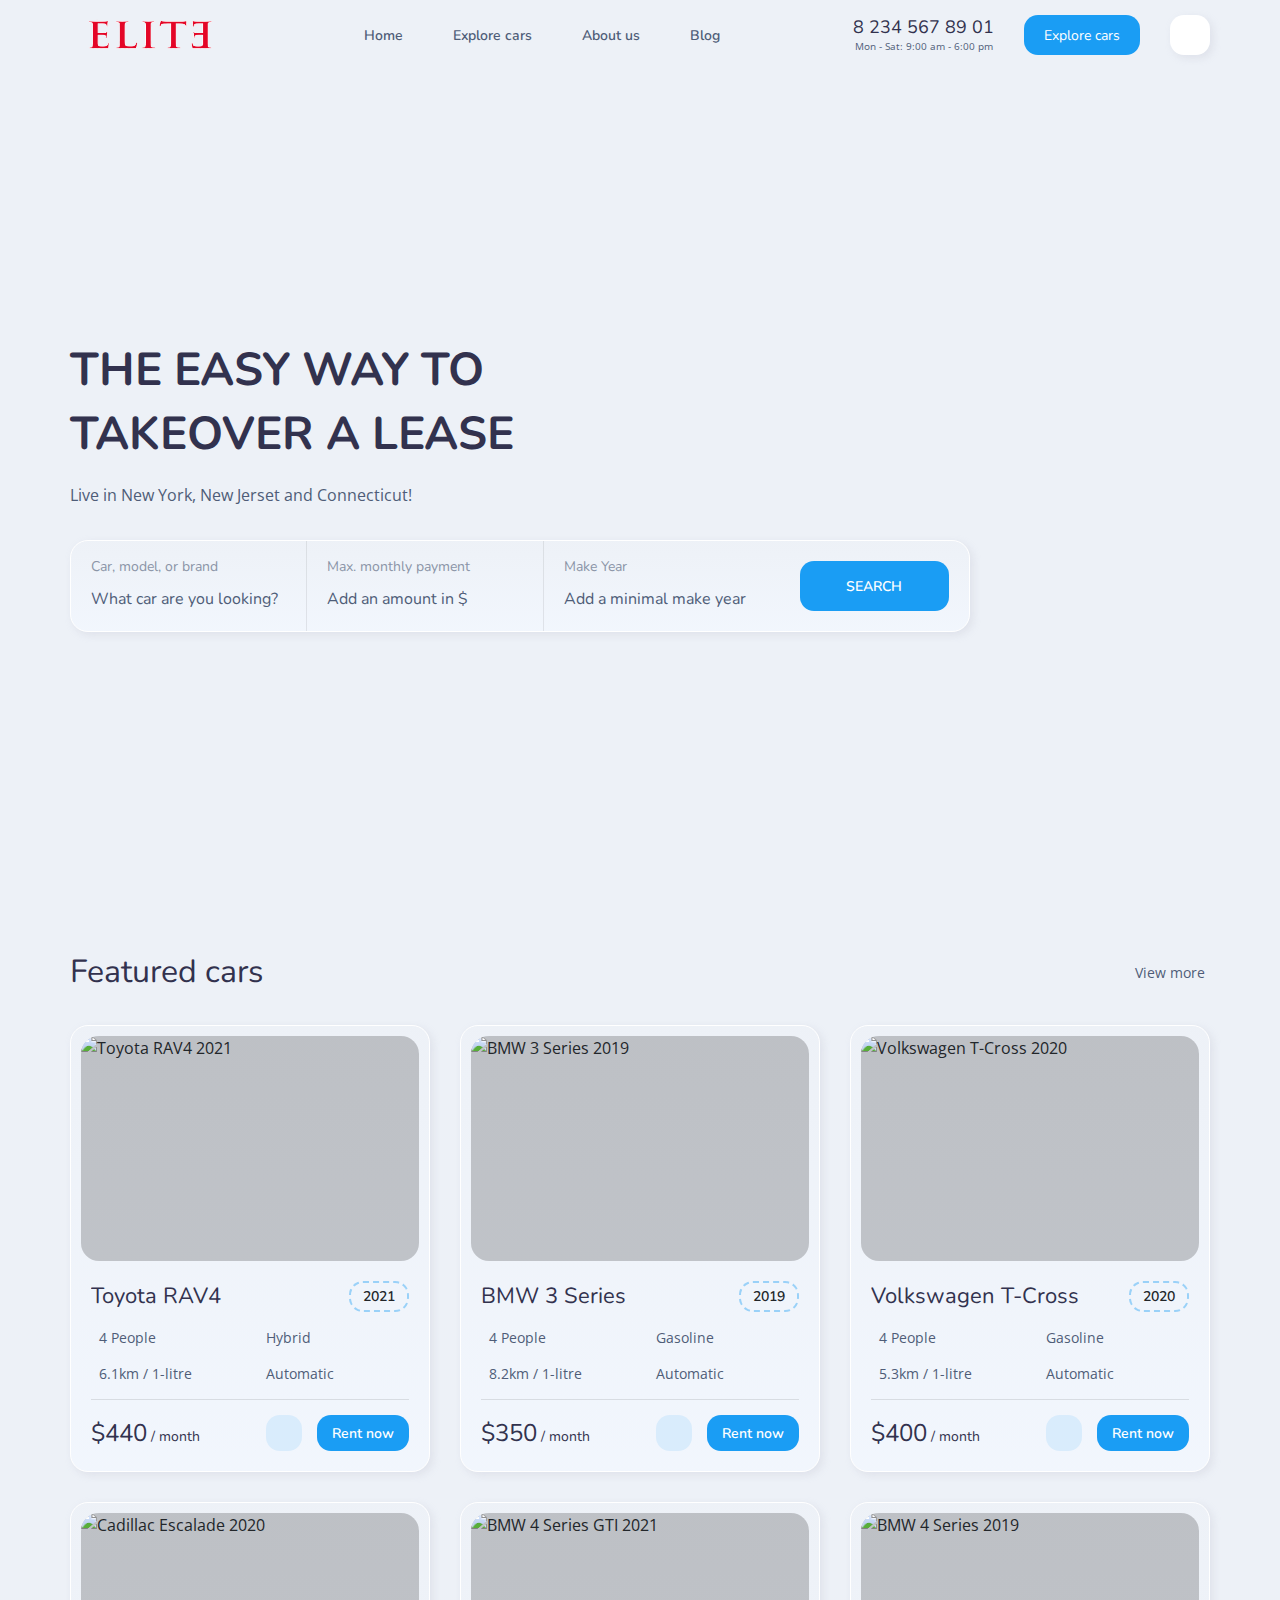
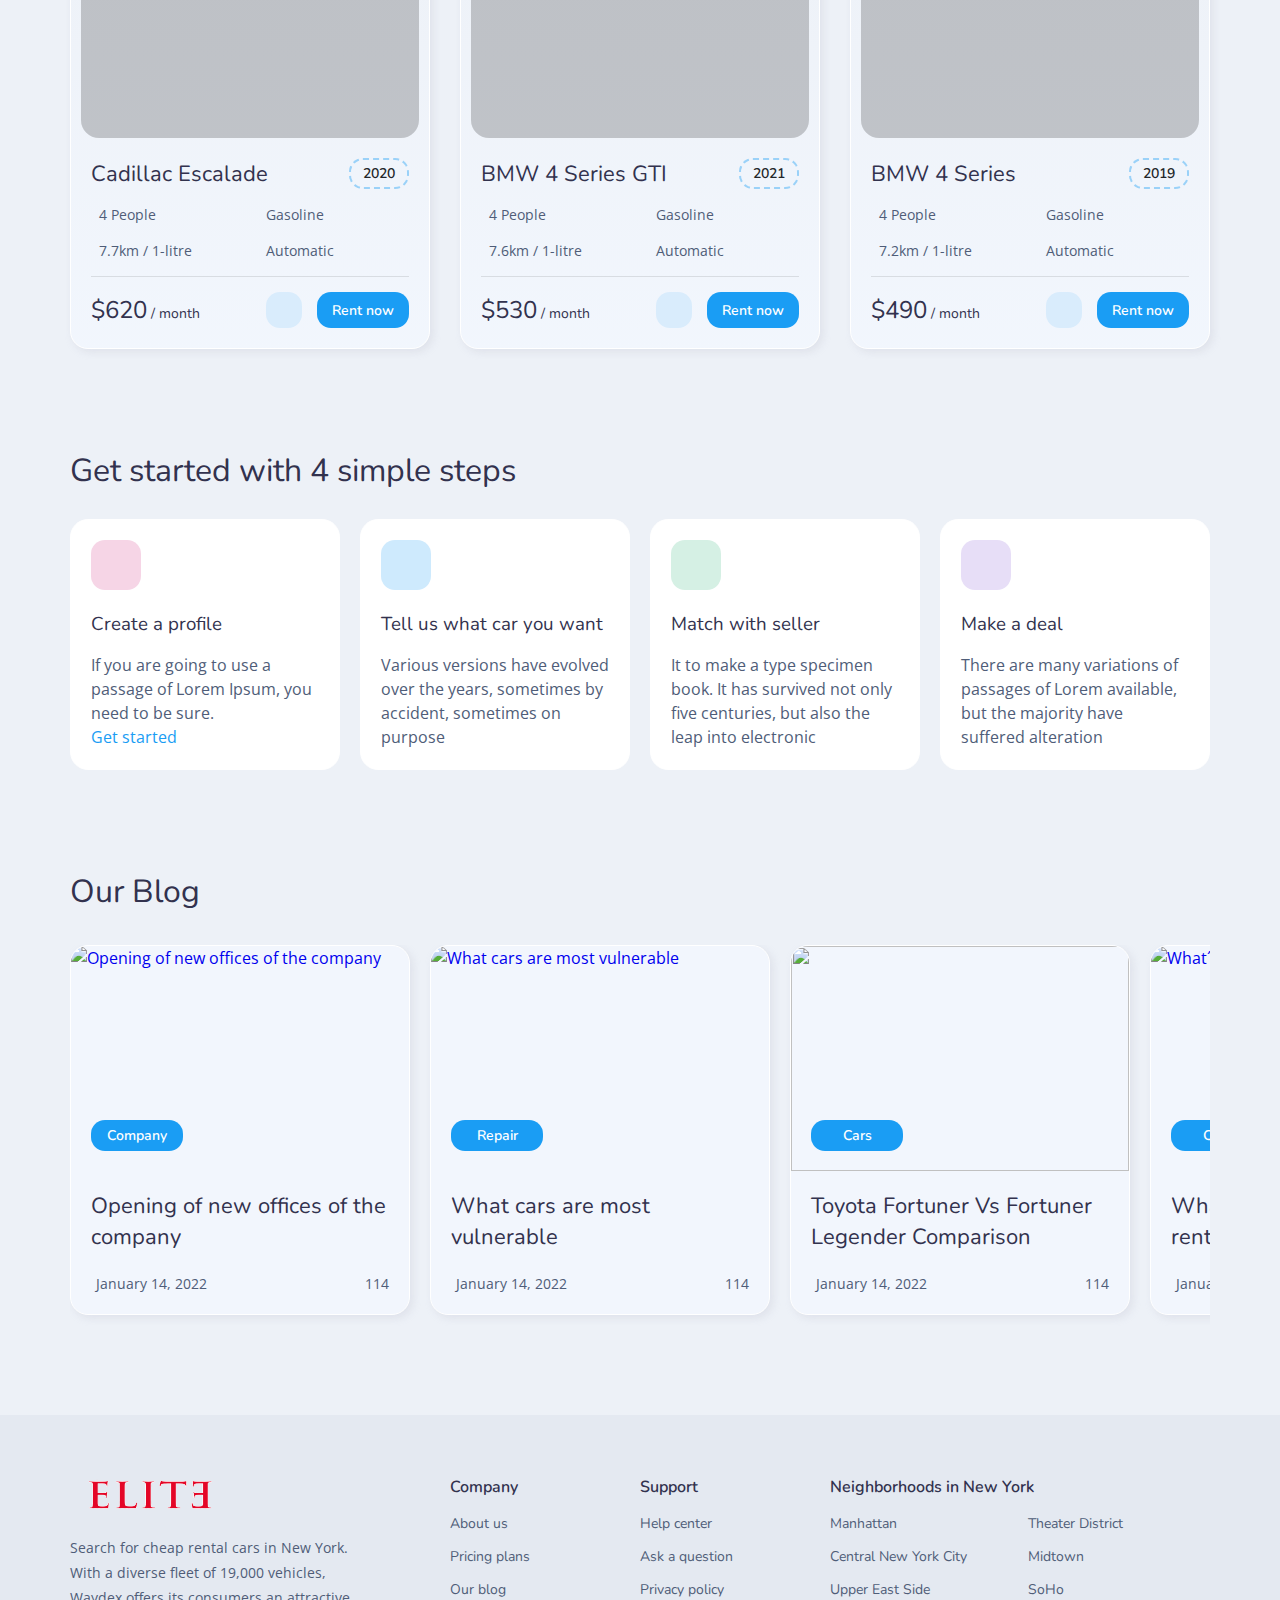
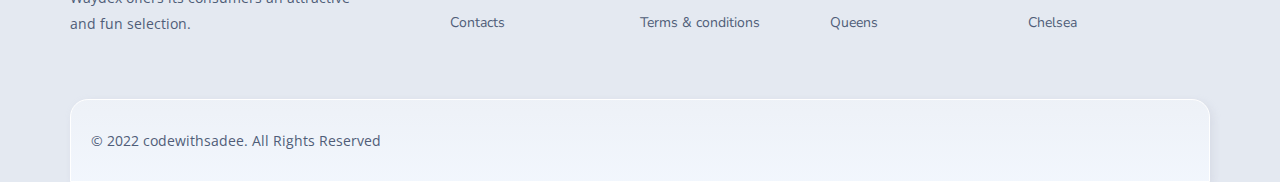
==== index.html @ 9776a07c "commit" ====
<!DOCTYPE html>
<html lang="en">

<head>
  <meta charset="UTF-8">
  <meta http-equiv="X-UA-Compatible" content="IE=edge">
  <meta name="viewport" content="width=device-width, initial-scale=1.0">
  <title>Ridex - Rent your favourite car</title>

  
  <!-- 
    - custom css link
  -->
  <link rel="stylesheet" href="./assets/css/style.css">

  <!-- 
    - google font link
  -->
  <link rel="preconnect" href="https://fonts.googleapis.com">
  <link rel="preconnect" href="https://fonts.gstatic.com" crossorigin>
  <link href="https://fonts.googleapis.com/css2?family=Nunito:wght@400;600&family=Open+Sans&display=swap"
    rel="stylesheet">
</head>

<body>

  <!-- 
    - #HEADER
  -->

  <header class="header" data-header>
    <div class="container">

      <div class="overlay" data-overlay></div>

      <a href="#" class="logo">
        <img src="./assets/images/logo.png" alt="Ridex logo" height="40px" width="160px">
      </a>

      <nav class="navbar" data-navbar>
        <ul class="navbar-list">

          <li>
            <a href="#home" class="navbar-link" data-nav-link>Home</a>
          </li>

          <li>
            <a href="#featured-car" class="navbar-link" data-nav-link>Explore cars</a>
          </li>

          <li>
            <a href="AboutUs.html" class="navbar-link" data-nav-link>About us</a>
          </li>

          <li>
            <a href="#blog" class="navbar-link" data-nav-link>Blog</a>
          </li>

        </ul>
      </nav>

      <div class="header-actions">

        <div class="header-contact">
          <a href="tel:1234567890" class="contact-link">8 234 567 89 01</a>

          <span class="contact-time">Mon - Sat: 9:00 am - 6:00 pm</span>
        </div>

        <a href="#featured-car" class="btn" aria-labelledby="aria-label-txt">
          <ion-icon name="car-outline"></ion-icon>

          <span id="aria-label-txt">Explore cars</span>
        </a>

        <a href="#" class="btn user-btn" aria-label="Profile">
          <ion-icon name="person-outline"></ion-icon>
        </a>

        <button class="nav-toggle-btn" data-nav-toggle-btn aria-label="Toggle Menu">
          <span class="one"></span>
          <span class="two"></span>
          <span class="three"></span>
        </button>

      </div>

    </div>
  </header>





  <main>
    <article>

      <!-- 
        - #HERO
      -->

      <section class="section hero" id="home">
        <div class="container">

          <div class="hero-content">
            <h2 class="h1 hero-title">The easy way to takeover a lease</h2>

            <p class="hero-text">
              Live in New York, New Jerset and Connecticut!
            </p>
          </div>

          <div class="hero-banner"></div>

          <form action="" class="hero-form">

            <div class="input-wrapper">
              <label for="input-1" class="input-label">Car, model, or brand</label>

              <input type="text" name="car-model" id="input-1" class="input-field"
                placeholder="What car are you looking?">
            </div>

            <div class="input-wrapper">
              <label for="input-2" class="input-label">Max. monthly payment</label>

              <input type="text" name="monthly-pay" id="input-2" class="input-field" placeholder="Add an amount in $">
            </div>

            <div class="input-wrapper">
              <label for="input-3" class="input-label">Make Year</label>

              <input type="text" name="year" id="input-3" class="input-field" placeholder="Add a minimal make year">
            </div>

            <button type="submit" class="btn">Search</button>

          </form>

        </div>
      </section>





      <!-- 
        - #FEATURED CAR
      -->

      <section class="section featured-car" id="featured-car">
        <div class="container">

          <div class="title-wrapper">
            <h2 class="h2 section-title">Featured cars</h2>

            <a href="#" class="featured-car-link">
              <span>View more</span>

              <ion-icon name="arrow-forward-outline"></ion-icon>
            </a>
          </div>

          <ul class="featured-car-list">

            <li>
              <div class="featured-car-card">

                <figure class="card-banner">
                  <img src="./assets/images/car-1.jpg" alt="Toyota RAV4 2021" loading="lazy" width="440" height="300"
                    class="w-100">
                </figure>

                <div class="card-content">

                  <div class="card-title-wrapper">
                    <h3 class="h3 card-title">
                      <a href="#">Toyota RAV4</a>
                    </h3>

                    <data class="year" value="2021">2021</data>
                  </div>

                  <ul class="card-list">

                    <li class="card-list-item">
                      <ion-icon name="people-outline"></ion-icon>

                      <span class="card-item-text">4 People</span>
                    </li>

                    <li class="card-list-item">
                      <ion-icon name="flash-outline"></ion-icon>

                      <span class="card-item-text">Hybrid</span>
                    </li>

                    <li class="card-list-item">
                      <ion-icon name="speedometer-outline"></ion-icon>

                      <span class="card-item-text">6.1km / 1-litre</span>
                    </li>

                    <li class="card-list-item">
                      <ion-icon name="hardware-chip-outline"></ion-icon>

                      <span class="card-item-text">Automatic</span>
                    </li>

                  </ul>

                  <div class="card-price-wrapper">

                    <p class="card-price">
                      <strong>$440</strong> / month
                    </p>

                    <button class="btn fav-btn" aria-label="Add to favourite list">
                      <ion-icon name="heart-outline"></ion-icon>
                    </button>

                    <button class="btn">Rent now</button>

                  </div>

                </div>

              </div>
            </li>

            <li>
              <div class="featured-car-card">

                <figure class="card-banner">
                  <img src="./assets/images/car-2.jpg" alt="BMW 3 Series 2019" loading="lazy" width="440" height="300"
                    class="w-100">
                </figure>

                <div class="card-content">

                  <div class="card-title-wrapper">
                    <h3 class="h3 card-title">
                      <a href="#">BMW 3 Series</a>
                    </h3>

                    <data class="year" value="2019">2019</data>
                  </div>

                  <ul class="card-list">

                    <li class="card-list-item">
                      <ion-icon name="people-outline"></ion-icon>

                      <span class="card-item-text">4 People</span>
                    </li>

                    <li class="card-list-item">
                      <ion-icon name="flash-outline"></ion-icon>

                      <span class="card-item-text">Gasoline</span>
                    </li>

                    <li class="card-list-item">
                      <ion-icon name="speedometer-outline"></ion-icon>

                      <span class="card-item-text">8.2km / 1-litre</span>
                    </li>

                    <li class="card-list-item">
                      <ion-icon name="hardware-chip-outline"></ion-icon>

                      <span class="card-item-text">Automatic</span>
                    </li>

                  </ul>

                  <div class="card-price-wrapper">

                    <p class="card-price">
                      <strong>$350</strong> / month
                    </p>

                    <button class="btn fav-btn" aria-label="Add to favourite list">
                      <ion-icon name="heart-outline"></ion-icon>
                    </button>

                    <button class="btn">Rent now</button>

                  </div>

                </div>

              </div>
            </li>

            <li>
              <div class="featured-car-card">

                <figure class="card-banner">
                  <img src="./assets/images/car-3.jpg" alt="Volkswagen T-Cross 2020" loading="lazy" width="440"
                    height="300" class="w-100">
                </figure>

                <div class="card-content">

                  <div class="card-title-wrapper">
                    <h3 class="h3 card-title">
                      <a href="#">Volkswagen T-Cross</a>
                    </h3>

                    <data class="year" value="2020">2020</data>
                  </div>

                  <ul class="card-list">

                    <li class="card-list-item">
                      <ion-icon name="people-outline"></ion-icon>

                      <span class="card-item-text">4 People</span>
                    </li>

                    <li class="card-list-item">
                      <ion-icon name="flash-outline"></ion-icon>

                      <span class="card-item-text">Gasoline</span>
                    </li>

                    <li class="card-list-item">
                      <ion-icon name="speedometer-outline"></ion-icon>

                      <span class="card-item-text">5.3km / 1-litre</span>
                    </li>

                    <li class="card-list-item">
                      <ion-icon name="hardware-chip-outline"></ion-icon>

                      <span class="card-item-text">Automatic</span>
                    </li>

                  </ul>

                  <div class="card-price-wrapper">

                    <p class="card-price">
                      <strong>$400</strong> / month
                    </p>

                    <button class="btn fav-btn" aria-label="Add to favourite list">
                      <ion-icon name="heart-outline"></ion-icon>
                    </button>

                    <button class="btn">Rent now</button>

                  </div>

                </div>

              </div>
            </li>

            <li>
              <div class="featured-car-card">

                <figure class="card-banner">
                  <img src="./assets/images/car-4.jpg" alt="Cadillac Escalade 2020" loading="lazy" width="440"
                    height="300" class="w-100">
                </figure>

                <div class="card-content">

                  <div class="card-title-wrapper">
                    <h3 class="h3 card-title">
                      <a href="#">Cadillac Escalade</a>
                    </h3>

                    <data class="year" value="2020">2020</data>
                  </div>

                  <ul class="card-list">

                    <li class="card-list-item">
                      <ion-icon name="people-outline"></ion-icon>

                      <span class="card-item-text">4 People</span>
                    </li>

                    <li class="card-list-item">
                      <ion-icon name="flash-outline"></ion-icon>

                      <span class="card-item-text">Gasoline</span>
                    </li>

                    <li class="card-list-item">
                      <ion-icon name="speedometer-outline"></ion-icon>

                      <span class="card-item-text">7.7km / 1-litre</span>
                    </li>

                    <li class="card-list-item">
                      <ion-icon name="hardware-chip-outline"></ion-icon>

                      <span class="card-item-text">Automatic</span>
                    </li>

                  </ul>

                  <div class="card-price-wrapper">

                    <p class="card-price">
                      <strong>$620</strong> / month
                    </p>

                    <button class="btn fav-btn" aria-label="Add to favourite list">
                      <ion-icon name="heart-outline"></ion-icon>
                    </button>

                    <button class="btn">Rent now</button>

                  </div>

                </div>

              </div>
            </li>

            <li>
              <div class="featured-car-card">

                <figure class="card-banner">
                  <img src="./assets/images/car-5.jpg" alt="BMW 4 Series GTI 2021" loading="lazy" width="440"
                    height="300" class="w-100">
                </figure>

                <div class="card-content">

                  <div class="card-title-wrapper">
                    <h3 class="h3 card-title">
                      <a href="#">BMW 4 Series GTI</a>
                    </h3>

                    <data class="year" value="2021">2021</data>
                  </div>

                  <ul class="card-list">

                    <li class="card-list-item">
                      <ion-icon name="people-outline"></ion-icon>

                      <span class="card-item-text">4 People</span>
                    </li>

                    <li class="card-list-item">
                      <ion-icon name="flash-outline"></ion-icon>

                      <span class="card-item-text">Gasoline</span>
                    </li>

                    <li class="card-list-item">
                      <ion-icon name="speedometer-outline"></ion-icon>

                      <span class="card-item-text">7.6km / 1-litre</span>
                    </li>

                    <li class="card-list-item">
                      <ion-icon name="hardware-chip-outline"></ion-icon>

                      <span class="card-item-text">Automatic</span>
                    </li>

                  </ul>

                  <div class="card-price-wrapper">

                    <p class="card-price">
                      <strong>$530</strong> / month
                    </p>

                    <button class="btn fav-btn" aria-label="Add to favourite list">
                      <ion-icon name="heart-outline"></ion-icon>
                    </button>

                    <button class="btn">Rent now</button>

                  </div>

                </div>

              </div>
            </li>

            <li>
              <div class="featured-car-card">

                <figure class="card-banner">
                  <img src="./assets/images/car-6.jpg" alt="BMW 4 Series 2019" loading="lazy" width="440" height="300"
                    class="w-100">
                </figure>

                <div class="card-content">

                  <div class="card-title-wrapper">
                    <h3 class="h3 card-title">
                      <a href="#">BMW 4 Series</a>
                    </h3>

                    <data class="year" value="2019">2019</data>
                  </div>

                  <ul class="card-list">

                    <li class="card-list-item">
                      <ion-icon name="people-outline"></ion-icon>

                      <span class="card-item-text">4 People</span>
                    </li>

                    <li class="card-list-item">
                      <ion-icon name="flash-outline"></ion-icon>

                      <span class="card-item-text">Gasoline</span>
                    </li>

                    <li class="card-list-item">
                      <ion-icon name="speedometer-outline"></ion-icon>

                      <span class="card-item-text">7.2km / 1-litre</span>
                    </li>

                    <li class="card-list-item">
                      <ion-icon name="hardware-chip-outline"></ion-icon>

                      <span class="card-item-text">Automatic</span>
                    </li>

                  </ul>

                  <div class="card-price-wrapper">

                    <p class="card-price">
                      <strong>$490</strong> / month
                    </p>

                    <button class="btn fav-btn" aria-label="Add to favourite list">
                      <ion-icon name="heart-outline"></ion-icon>
                    </button>

                    <button class="btn">Rent now</button>

                  </div>

                </div>

              </div>
            </li>

          </ul>

        </div>
      </section>





      <!-- 
        - #GET START
      -->

      <section class="section get-start">
        <div class="container">

          <h2 class="h2 section-title">Get started with 4 simple steps</h2>

          <ul class="get-start-list">

            <li>
              <div class="get-start-card">

                <div class="card-icon icon-1">
                  <ion-icon name="person-add-outline"></ion-icon>
                </div>

                <h3 class="card-title">Create a profile</h3>

                <p class="card-text">
                  If you are going to use a passage of Lorem Ipsum, you need to be sure.
                </p>

                <a href="#" class="card-link">Get started</a>

              </div>
            </li>

            <li>
              <div class="get-start-card">

                <div class="card-icon icon-2">
                  <ion-icon name="car-outline"></ion-icon>
                </div>

                <h3 class="card-title">Tell us what car you want</h3>

                <p class="card-text">
                  Various versions have evolved over the years, sometimes by accident, sometimes on purpose
                </p>

              </div>
            </li>

            <li>
              <div class="get-start-card">

                <div class="card-icon icon-3">
                  <ion-icon name="person-outline"></ion-icon>
                </div>

                <h3 class="card-title">Match with seller</h3>

                <p class="card-text">
                  It to make a type specimen book. It has survived not only five centuries, but also the leap into
                  electronic
                </p>

              </div>
            </li>

            <li>
              <div class="get-start-card">

                <div class="card-icon icon-4">
                  <ion-icon name="card-outline"></ion-icon>
                </div>

                <h3 class="card-title">Make a deal</h3>

                <p class="card-text">
                  There are many variations of passages of Lorem available, but the majority have suffered alteration
                </p>

              </div>
            </li>

          </ul>

        </div>
      </section>





      <!-- 
        - #BLOG
      -->

      <section class="section blog" id="blog">
        <div class="container">

          <h2 class="h2 section-title">Our Blog</h2>

          <ul class="blog-list has-scrollbar">

            <li>
              <div class="blog-card">

                <figure class="card-banner">

                  <a href="blogOpening.html">
                    <img src="./assets/images/blog-1.jpg" alt="Opening of new offices of the company" loading="lazy"
                      class="w-100">
                  </a>

                  <a href="blogOpening.html" class="btn card-badge">Company</a>

                </figure>

                <div class="card-content">

                  <h3 class="h3 card-title">
                    <a href="blogOpening.html">Opening of new offices of the company</a>
                  </h3>

                  <div class="card-meta">

                    <div class="publish-date">
                      <ion-icon name="time-outline"></ion-icon>

                      <time datetime="2022-01-14">January 14, 2022</time>
                    </div>

                    <div class="comments">
                      <ion-icon name="chatbubble-ellipses-outline"></ion-icon>

                      <data value="114">114</data>
                    </div>

                  </div>

                </div>

              </div>
            </li>

            <li>
              <div class="blog-card">

                <figure class="card-banner">

                  <a href="./blogWhat.html">
                    <img src="./assets/images/blog-2.jpg" alt="What cars are most vulnerable" loading="lazy"
                      class="w-100">
                  </a>

                  <a href="./blogWhat.html" class="btn card-badge">Repair</a>

                </figure>

                <div class="card-content">

                  <h3 class="h3 card-title">
                    <a href="./blogWhat.html">What cars are most vulnerable</a>
                  </h3>

                  <div class="card-meta">

                    <div class="publish-date">
                      <ion-icon name="time-outline"></ion-icon>

                      <time datetime="2022-01-14">January 14, 2022</time>
                    </div>

                    <div class="comments">
                      <ion-icon name="chatbubble-ellipses-outline"></ion-icon>

                      <data value="114">114</data>
                    </div>

                  </div>

                </div>

              </div>
            </li>

            <li>
              <div class="blog-card">

                <figure class="card-banner">

                  <a href="./blogCar.html">
                    <img src="./assets/images/blog-3.jpg" loading="lazy"
                      class="w-100">
                  </a>

                  <a href="./blogCar.html" class="btn card-badge">Cars</a>

                </figure>

                <div class="card-content">

                  <h3 class="h3 card-title">
                    <a href="./blogCar.html">Toyota Fortuner Vs Fortuner Legender Comparison</a>
                  </h3>

                  <div class="card-meta">

                    <div class="publish-date">
                      <ion-icon name="time-outline"></ion-icon>

                      <time datetime="2022-01-14">January 14, 2022</time>
                    </div>

                    <div class="comments">
                      <ion-icon name="chatbubble-ellipses-outline"></ion-icon>

                      <data value="114">114</data>
                    </div>

                  </div>

                </div>

              </div>
            </li>

            <li>
              <div class="blog-card">

                <figure class="card-banner">

                  <a href="./blogCarNeed.html">
                    <img src="./assets/images/blog-4.jpg" alt="What´s required when renting a car?" loading="lazy"
                      class="w-100">
                  </a>

                  <a href="./blogCarNeed.html" class="btn card-badge">Cars</a>

                </figure>

                <div class="card-content">

                  <h3 class="h3 card-title">
                    <a href="./blogCarNeed.html">What´s required when renting a car?</a>
                  </h3>

                  <div class="card-meta">

                    <div class="publish-date">
                      <ion-icon name="time-outline"></ion-icon>

                      <time datetime="2022-01-14">January 14, 2022</time>
                    </div>

                    <div class="comments">
                      <ion-icon name="chatbubble-ellipses-outline"></ion-icon>

                      <data value="114">114</data>
                    </div>

                  </div>

                </div>

              </div>
            </li>

            <li>
              <div class="blog-card">

                <figure class="card-banner">

                  <a href="#">
                    <img src="./assets/images/blog-5.jpg" alt="New rules for handling our cars" loading="lazy"
                      class="w-100">
                  </a>

                  <a href="#" class="btn card-badge">Company</a>

                </figure>

                <div class="card-content">

                  <h3 class="h3 card-title">
                    <a href="#">New rules for handling our cars</a>
                  </h3>

                  <div class="card-meta">

                    <div class="publish-date">
                      <ion-icon name="time-outline"></ion-icon>

                      <time datetime="2022-01-14">January 14, 2022</time>
                    </div>

                    <div class="comments">
                      <ion-icon name="chatbubble-ellipses-outline"></ion-icon>

                      <data value="114">114</data>
                    </div>

                  </div>

                </div>

              </div>
            </li>

          </ul>

        </div>
      </section>

    </article>
  </main>





  <!-- 
    - #FOOTER
  -->

  <footer class="footer">
    <div class="container">

      <div class="footer-top">

        <div class="footer-brand">
          <a href="#" class="logo">
            <img src="./assets/images/logo.png" alt="Ridex logo" height="40px" width="160px">
          </a>

          <p class="footer-text">
            Search for cheap rental cars in New York. With a diverse fleet of 19,000 vehicles, Waydex offers its
            consumers an
            attractive and fun selection.
          </p>
        </div>

        <ul class="footer-list">

          <li>
            <p class="footer-list-title">Company</p>
          </li>

          <li>
            <a href="AboutUs.html" class="footer-link">About us</a>
          </li>

          <li>
            <a href="#" class="footer-link">Pricing plans</a>
          </li>

          <li>
            <a href="#" class="footer-link">Our blog</a>
          </li>

          <li>
            <a href="#" class="footer-link">Contacts</a>
          </li>

        </ul>

        <ul class="footer-list">

          <li>
            <p class="footer-list-title">Support</p>
          </li>

          <li>
            <a href="#" class="footer-link">Help center</a>
          </li>

          <li>
            <a href="#" class="footer-link">Ask a question</a>
          </li>

          <li>
            <a href="#" class="footer-link">Privacy policy</a>
          </li>

          <li>
            <a href="#" class="footer-link">Terms & conditions</a>
          </li>

        </ul>

        <ul class="footer-list">

          <li>
            <p class="footer-list-title">Neighborhoods in New York</p>
          </li>

          <li>
            <a href="#" class="footer-link">Manhattan</a>
          </li>

          <li>
            <a href="#" class="footer-link">Central New York City</a>
          </li>

          <li>
            <a href="#" class="footer-link">Upper East Side</a>
          </li>

          <li>
            <a href="#" class="footer-link">Queens</a>
          </li>

          <li>
            <a href="#" class="footer-link">Theater District</a>
          </li>

          <li>
            <a href="#" class="footer-link">Midtown</a>
          </li>

          <li>
            <a href="#" class="footer-link">SoHo</a>
          </li>

          <li>
            <a href="#" class="footer-link">Chelsea</a>
          </li>

        </ul>

      </div>

      <div class="footer-bottom">

        <ul class="social-list">

          <li>
            <a href="#" class="social-link">
              <ion-icon name="logo-facebook"></ion-icon>
            </a>
          </li>

          <li>
            <a href="#" class="social-link">
              <ion-icon name="logo-instagram"></ion-icon>
            </a>
          </li>

          <li>
            <a href="#" class="social-link">
              <ion-icon name="logo-twitter"></ion-icon>
            </a>
          </li>

          <li>
            <a href="#" class="social-link">
              <ion-icon name="logo-linkedin"></ion-icon>
            </a>
          </li>

          <li>
            <a href="#" class="social-link">
              <ion-icon name="logo-skype"></ion-icon>
            </a>
          </li>

          <li>
            <a href="#" class="social-link">
              <ion-icon name="mail-outline"></ion-icon>
            </a>
          </li>

        </ul>

        <p class="copyright">
          &copy; 2022 <a href="#">codewithsadee</a>. All Rights Reserved
        </p>

      </div>

    </div>
  </footer>





  <!-- 
    - custom js link
  -->
  <script src="./assets/js/script.js"></script>

  <!-- 
    - ionicon link
  -->
  <script type="module" src="https://unpkg.com/ionicons@5.5.2/dist/ionicons/ionicons.esm.js"></script>
  <script nomodule src="https://unpkg.com/ionicons@5.5.2/dist/ionicons/ionicons.js"></script>

</body>

</html>
---- assets/css/style.css ----
/*-----------------------------------*\
  #style.css
\*-----------------------------------*/

/**
 * copyright 2022 codewithsadee
 */





/*-----------------------------------*\
  #CUSTOM PROPERTY
\*-----------------------------------*/

:root {

  /**
   * colors
   */

  --pale-purple-pantone: hsl(262, 63%, 92%);
  --medium-sea-green: hsl(152, 63%, 43%);
  --lavender-blush: hsl(336, 35%, 92%);
  --carolina-blue: hsl(204, 91%, 53%);
  --columbia-blue: hsl(204, 92%, 90%);
  --alice-blue-1: hsl(216, 38%, 95%);
  --alice-blue-2: hsl(216, 75%, 97%);
  --alice-blue-3: hsl(216, 38%, 95%);
  --alice-blue-4: hsl(217, 33%, 92%);
  --independence: hsl(219, 21%, 39%);
  --deep-cerise: hsl(329, 63%, 52%);
  --eerie-black: hsl(210, 11%, 15%);
  --space-cadet: hsl(240, 22%, 25%);
  --blue-jeans: hsl(204, 80%, 63%);
  --slate-blue: hsl(262, 60%, 57%);
  --beau-blue: hsl(208, 86%, 92%);
  --honey-dew: hsl(152, 48%, 89%);
  --mimi-pink: hsl(329, 63%, 90%);
  --red-salsa: hsl(0, 79%, 63%);
  --sapphire: hsl(211, 100%, 35%);
  --manatee: hsl(219, 14%, 60%);
  --white: hsl(0, 0%, 100%);

  --gradient: linear-gradient(to top, var(--alice-blue-2), var(--alice-blue-3));

  /**
   * typography
   */

  --ff-nunito: 'Nunito', sans-serif;
  --ff-open-sans: 'Open Sans', sans-serif;

  --fs-1: 2.125rem;
  --fs-2: 1.875rem;
  --fs-3: 1.5rem;
  --fs-4: 1.375rem;
  --fs-5: 1.125rem;
  --fs-6: 0.875rem;
  --fs-7: 0.625rem;

  --fw-400: 400;
  --fw-600: 600;

  /**
   * transition
   */

  --transition: 0.5s ease;

  /**
   * spacing
   */

  --section-padding: 50px;

  /**
   * radius
   */

  --radius-10: 10px;
  --radius-14: 14px;
  --radius-18: 18px;

  /**
   * shadow
   */

  --shadow-1: 3px 3px 9px hsla(240, 14%, 69%, 0.2);
  --shadow-2: 3px 3px 9px hsla(204, 92%, 59%, 0.3);

}





/*-----------------------------------*\
  #RESET
\*-----------------------------------*/

*, *::before, *::after {
  margin: 0;
  padding: 0;
  box-sizing: border-box;
}

li { list-style: none; }

a { text-decoration: none; }

a,
img,
span,
label,
input,
button,
ion-icon { display: block; }

button,
input {
  background: none;
  border: none;
  font: inherit;
}

button { cursor: pointer; }

input { width: 100%; }

ion-icon { pointer-events: none; }

html {
  font-family: var(--ff-open-sans);
  color: var(--eerie-black);
  font-size: 1rem;
  line-height: 1.5;
  scroll-behavior: smooth;
}

body {
  background: var(--alice-blue-1);
  overflow-x: hidden;
}

::-webkit-scrollbar {
  width: 15px;
  height: 10px;
}

::-webkit-scrollbar-track { background: var(--white); }

::-webkit-scrollbar-thumb {
  background: hsla(219, 14%, 60%, 0.3);
  border: 2px solid var(--white);
}

::-webkit-scrollbar-thumb:hover { background: hsla(219, 14%, 60%, 0.5); }





/*-----------------------------------*\
  #REUSED STYLE
\*-----------------------------------*/

.container { padding-inline: 15px; }

button, a { transition: var(--transition); }

.btn {
  position: relative;
  background: var(--background, var(--carolina-blue));
  color: var(--color, var(--white));
  min-width: var(--width, 40px);
  min-height: var(--height, 40px);
  padding: 5px;
  display: grid;
  place-items: center;
  border-radius: var(--radius-14);
  font-family: var(--ff-nunito);
  font-size: var(--fs-6);
  font-weight: var(--fw-600);
  overflow: hidden;
}

.btn ion-icon {
  font-size: 22px;
  --ionicon-stroke-width: 40px;
}

.btn::before {
  content: "";
  position: absolute;
  inset: 0;
  background: linear-gradient(to right, hsla(0, 0%, 100%, 0.4), transparent);
  opacity: 0;
  pointer-events: none;
  transition: var(--transition);
}

.btn:is(:hover, :focus) { box-shadow: var(--shadow-2); }

.btn:is(:hover, :focus)::before { opacity: 1; }

.section { padding-block: var(--section-padding); }

.h1,
.h2,
.h3 {
  color: var(--space-cadet);
  font-family: var(--ff-nunito);
  line-height: 1.4;
}

.h1 {
  font-size: var(--fs-1);
  text-transform: uppercase;
}

.h2,
.h3 { font-weight: var(--fw-400); }

.h2 { font-size: var(--fs-2); }

.h3 { font-size: var(--fs-4); }

.w-100 { width: 100%; }





/*-----------------------------------*\
  #HEADER
\*-----------------------------------*/

.header-contact { display: none; }

.header {
  background: var(--alice-blue-1);
  position: fixed;
  top: 0;
  left: 0;
  width: 100%;
  transition: var(--transition);
  z-index: 4;
}

.header.active { box-shadow: var(--shadow-1); }

.header .container {
  height: 70px;
  display: flex;
  justify-content: space-between;
  align-items: center;
}

.header-actions {
  display: flex;
  align-items: center;
  gap: 20px;
}

.header-actions .btn span { display: none; }

.user-btn {
  --color: var(--independence);
  --background: var(--white);
  --shadow-2: var(--shadow-1);
  box-shadow: var(--shadow-1);
}

.nav-toggle-btn span {
  background: var(--independence);
  width: 22px;
  height: 2px;
  border-radius: 2px;
  margin-block: 8px;
  transform-origin: right;
  transition: var(--transition);
}

.nav-toggle-btn span.two { transform: scaleX(0.7); }

.nav-toggle-btn span.three { transform: scaleX(0.4); }

.nav-toggle-btn:is(:hover, :focus) span { background: var(--carolina-blue); }

.nav-toggle-btn.active span {
  transform: scaleX(1);
  background: var(--carolina-blue);
}

.navbar {
  background: var(--alice-blue-1);
  position: fixed;
  top: 70px;
  bottom: 0;
  right: -260px;
  max-width: 260px;
  width: 100%;
  padding: 20px 25px;
  border: 1px solid var(--white);
  box-shadow: var(--shadow-1);
  visibility: hidden;
  transition: 0.25s cubic-bezier(0.51, 0.03, 0.64, 0.28);
}

.navbar.active {
  visibility: visible;
  transform: translateX(-100%);
  transition: 0.5s cubic-bezier(0.33, 0.85, 0.56, 1.02);
}

.navbar-link {
  color: var(--independence);
  font-family: var(--ff-nunito);
  font-size: var(--fs-6);
  padding-block: 5px;
  margin-bottom: 15px;
}

.navbar-link:is(:hover, :focus) { color: var(--carolina-blue); }

.overlay {
  position: fixed;
  top: 70px;
  background: hsl(216, 38%, 95%);
  left: 0;
  right: 0;
  bottom: 0;
  opacity: 0;
  pointer-events: none;
  transition: var(--transition);
}

.overlay.active {
  opacity: 0.7;
  pointer-events: all;
}





/*-----------------------------------*\
  #HERO
\*-----------------------------------*/

.hero { padding-top: 120px; }

.hero-title {
  max-width: 20ch;
  margin-bottom: 15px;
}

.hero-text {
  color: var(--independence);
  line-height: 1.8;
  margin-bottom: 30px;
}

.hero-banner { display: none; }

.hero-form {
  background: var(--gradient);
  border: 1px solid var(--white);
  box-shadow: var(--shadow-1);
  border-radius: var(--radius-18);
  font-family: var(--ff-nunito);
}

.input-wrapper { padding: 15px 20px; }

.input-wrapper:not(:last-of-type) { border-bottom: 1px solid hsla(0, 0%, 0%, 0.08); }

.input-label {
  color: var(--manatee);
  font-size: var(--fs-6);
  margin-bottom: 10px;
}

.input-field {
  color: var(--space-cadet);
  outline: 2px solid transparent;
  outline-offset: 5px;
  border-radius: 4px;
  transition: var(--transition);
}

.input-field:focus { outline-color: var(--carolina-blue); }

.input-field::placeholder { color: var(--independence); }

.hero-form .btn {
  --width: calc(100% - 40px);
  --height: 50px;
  margin: 20px;
  text-transform: uppercase;
}





/*-----------------------------------*\
  #FEATURED CAR
\*-----------------------------------*/

.featured-car .title-wrapper {
  display: flex;
  flex-wrap: wrap;
  justify-content: space-between;
  align-items: center;
  gap: 10px 15px;
  margin-bottom: 30px;
}

.featured-car-link {
  display: flex;
  align-items: center;
  gap: 5px;
  color: var(--independence);
  font-size: var(--fs-6);
}

.featured-car-link span { transition: var(--transition); }

.featured-car-link:is(:hover, :focus) span { color: var(--space-cadet); }

.featured-car-link ion-icon {
  margin-top: 3px;
  transition: var(--transition);
}

.featured-car-link:is(:hover, :focus) ion-icon { color: var(--carolina-blue); }

.featured-car-list {
  display: grid;
  grid-template-columns: minmax(0, 1fr);
  gap: 30px;
}

.featured-car-card {
  background: var(--gradient);
  border: 1px solid var(--white);
  border-radius: var(--radius-18);
  padding: 10px;
  box-shadow: var(--shadow-1);
}

.featured-car-card .card-banner {
  background: hsla(0, 0%, 0%, 0.2);
  aspect-ratio: 3 / 2;
  border-radius: var(--radius-18);
  overflow: hidden;
}

.featured-car-card .card-banner > img {
  height: 100%;
  object-fit: cover;
}

.featured-car-card .card-content { padding: 20px 10px 10px; }

.featured-car-card .card-title-wrapper {
  display: flex;
  justify-content: space-between;
  align-items: center;
  gap: 5px;
  margin-bottom: 15px;
}

.featured-car-card .card-title { width: calc(100% - 60px); }

.featured-car-card .card-title > a {
  color: inherit;
  width: 100%;
  white-space: nowrap;
  overflow: hidden;
  text-overflow: ellipsis;
}

.featured-car-card .card-title > a:is(:hover, :focus) { color: var(--carolina-blue); }

.featured-car-card .year {
  font-family: var(--ff-nunito);
  font-size: var(--fs-6);
  font-weight: var(--fw-600);
  padding: 3px 12px;
  border: 2px dashed hsla(204, 91%, 53%, 0.4);
  border-radius: var(--radius-14);
}

.featured-car-card .card-list {
  display: grid;
  grid-template-columns: 1fr;
  gap: 15px;
  padding-bottom: 15px;
  border-bottom: 1px solid hsla(0, 0%, 0%, 0.1);
  margin-bottom: 15px;
}

.featured-car-card .card-list-item {
  display: flex;
  align-items: center;
  gap: 8px;
}

.featured-car-card .card-list-item ion-icon {
  font-size: 20px;
  color: var(--carolina-blue);
  --ionicon-stroke-width: 38px;
}

.featured-car-card .card-item-text {
  color: var(--independence);
  font-size: var(--fs-6);
}

.featured-car-card .card-price-wrapper {
  display: flex;
  flex-wrap: wrap;
  justify-content: space-between;
  align-items: center;
  gap: 15px;
}

.featured-car-card .card-price {
  font-family: var(--ff-nunito);
  font-size: var(--fs-6);
  color: var(--space-cadet);
}

.featured-car-card .card-price strong {
  font-size: var(--fs-3);
  font-weight: var(--fw-400);
}

.featured-car-card .btn:last-child {
  --height: 36px;
  min-width: 100%;
}

.featured-car-card .fav-btn {
  --background: var(--beau-blue);
  --color: var(--blue-jeans);
  --height: 36px;
  --width: 36px;
  --shadow-2: none;
}

.featured-car-card .fav-btn ion-icon { font-size: 18px; }

.featured-car-card .fav-btn:is(:hover, :focus) {
  --background: var(--lavender-blush);
  --color: var(--red-salsa);
}





/*-----------------------------------*\
  #GET START
\*-----------------------------------*/

.get-start .section-title { margin-bottom: 25px; }

.get-start-list {
  display: grid;
  gap: 20px;
}

.get-start-card {
  background: var(--white);
  padding: 20px;
  border-radius: var(--radius-18);
  border: 1px solid var(--white);
  transition: var(--transition);
}

.get-start-card:hover {
  background: var(--alice-blue-2);
  box-shadow: var(--shadow-1);
}

.get-start-card .card-icon {
  background: var(--icon-card-bg, var(--columnia-blue));
  color: var(--icon-card-color, var(--carolina-blue));
  height: 50px;
  width: 50px;
  display: grid;
  place-items: center;
  border-radius: var(--radius-14);
  margin-bottom: 20px;
}

.get-start-card .card-icon ion-icon {
  font-size: 26px;
  --ionicon-stroke-width: 45px;
}

.get-start-card .icon-1 {
  --icon-card-bg: var(--mimi-pink);
  --icon-card-color: var(--deep-cerise);
}

.get-start-card .icon-2 {
  --icon-card-bg: var(--columbia-blue);
  --icon-card-color: var(--carolina-blue);
}

.get-start-card .icon-3 {
  --icon-card-bg: var(--honey-dew);
  --icon-card-color: var(--medium-sea-green);
}

.get-start-card .icon-4 {
  --icon-card-bg: var(--pale-purple-pantone);
  --icon-card-color: var(--slate-blue);
}

.get-start-card .card-title {
  color: var(--space-cadet);
  font-family: var(--ff-nunito);
  font-weight: var(--fw-400);
  margin-bottom: 15px;
}

.get-start-card .card-text { color: var(--independence); }

.get-start-card .card-link {
  position: relative;
  color: var(--carolina-blue);
  width: max-content;
}

.get-start-card .card-link::before {
  content: "";
  position: absolute;
  bottom: 0;
  left: 0;
  width: 0;
  height: 2px;
  background: var(--carolina-blue);
  transition: var(--transition);
}

.get-start-card .card-link:is(:hover, :focus)::before { width: 100%; }





/*-----------------------------------*\
  #BLOG
\*-----------------------------------*/

.blog .section-title { margin-bottom: 30px; }

.blog-card {
  background: var(--alice-blue-2);
  border-radius: var(--radius-18);
  border: 1px solid var(--white);
  box-shadow: var(--shadow-1);
  overflow: hidden;
}

.blog-card .card-banner {
  aspect-ratio: 3 / 2;
  position: relative;
  overflow: hidden;
}

.blog-card .card-banner a:first-child { height: 100%; }

.blog-card .card-banner img {
  height: 100%;
  object-fit: cover;
}

.blog-card .card-badge {
  position: absolute;
  bottom: 20px;
  left: 20px;
  --height: 30px;
  --width: 92px;
}

.blog-card .card-content { padding: 20px; }

.blog-card .card-title { margin-bottom: 20px; }

.blog-card .card-title > a { color: inherit; }

.blog-card .card-title > a:is(:hover, :focus) { color: var(--carolina-blue); }

.blog-card .card-meta {
  display: flex;
  justify-content: space-between;
  align-items: center;
}

.blog-card :is(.publish-date, .comments) {
  display: flex;
  align-items: center;
  gap: 5px;
  font-size: var(--fs-6);
  color: var(--independence);
}

.blog-card :is(.publish-date, .comments) ion-icon {
  font-size: 15px;
  --ionicon-stroke-width: 50px;
}

.blog .has-scrollbar {
  display: flex;
  gap: 20px;
  scroll-snap-type: inline mandatory;
  overflow-x: auto;
  padding-bottom: 20px;
}

.blog .has-scrollbar > li {
  flex-shrink: 0;
  max-width: 330px;
  width: 100%;
  scroll-snap-align: start;
}

.has-scrollbar::-webkit-scrollbar-track {
  background: var(--alice-blue-1);
  outline: 2px solid var(--carolina-blue);
  border-radius: 10px;
}

.has-scrollbar::-webkit-scrollbar-thumb {
  border-color: var(--alice-blue-1);
  background: var(--carolina-blue);
  border-radius: 10px;
}

.has-scrollbar::-webkit-scrollbar-button { width: calc(25% - 40px); }





/*-----------------------------------*\
  #FOOTER
\*-----------------------------------*/

.footer {
  background: var(--alice-blue-4);
  color: var(--independence);
}

.footer a { color: inherit; }

.footer-top {
  padding-block: 60px;
  display: flex;
  flex-wrap: wrap;
  justify-content: space-between;
  align-items: flex-start;
  row-gap: 50px;
}

.footer-top .logo { margin-bottom: 20px; }

.footer-text {
  font-size: var(--fs-6);
  line-height: 1.8;
}

.footer-list { font-family: var(--ff-nunito); }

.footer-list:not(:last-of-type) { width: 50%; }

.footer-list:last-of-type {
  width: 100%;
  column-count: 2;
}

.footer-list-title {
  color: var(--space-cadet);
  font-weight: var(--fw-600);
  margin-bottom: 8px;
}

.footer-link {
  font-size: var(--fs-6);
  padding-block: 6px;
}

.footer-link:is(:hover, :focus) { color: var(--carolina-blue); }

.footer-list:last-child > li:first-child { column-span: all; }

.footer-bottom {
  background: var(--gradient);
  border: 1px solid var(--white);
  border-radius: var(--radius-18) var(--radius-18) 0 0;
  padding: 20px;
}

.social-list {
  display: flex;
  align-items: center;
  gap: 20px;
  margin-bottom: 20px;
}

.social-link { font-size: 20px; }

.social-link ion-icon { --ionicon-stroke-width: 40px; }

.social-link:is(:hover, :focus) { color: var(--carolina-blue); }

.copyright { font-size: var(--fs-6); }

.copyright > a { display: inline-block; }

.copyright > a:is(:hover, :focus) { color: var(--carolina-blue); }





/*-----------------------------------*\
  #MEDIA QUERIES
\*-----------------------------------*/

/**
 * responsive for large than 350px screen
 */

@media (min-width: 350px) {

  /**
   * FEATURED CAR
   */

  .featured-car-card .card-list { grid-template-columns: 1fr 1fr; }

  .featured-car-card .card-price { margin-right: auto; }

  .featured-car-card .btn:last-child {
    min-width: max-content;
    padding-inline: 15px;
  }

}





/**
 * responsive for large than 580px screen
 */

@media (min-width: 580px) {

  /**
   * REUSED STYLE
   */

  .container {
    max-width: 540px;
    margin-inline: auto;
  }



  /**
   * HEADER
   */

  .header-actions .btn span {
    display: block;
    font-weight: var(--fw-400);
    padding-inline: 15px;
  }

  .header-actions .btn:first-of-type ion-icon { display: none; }

}





/**
 * responsive for large than 768px screen
 */

@media (min-width: 768px) {

  /**
   * CUSTOM PROPERTY
   */

  :root {

    /**
     * typography
     */

    --fs-1: 2.625rem;

  }



  /**
   * REUSED STYLE
   */

  .container { max-width: 720px; }



  /**
   * HEADER
   */

  .header-actions { gap: 30px; }

  .header-contact {
    display: block;
    text-align: center;
  }

  .header-contact .contact-link {
    color: var(--space-cadet);
    font-family: var(--ff-nunito);
    font-size: var(--fs-5);
    line-height: 1.3;
  }

  .header-contact .contact-link:is(:hover, :focus) { color: var(--carolina-blue); }

  .header-contact .contact-time {
    color: var(--independence);
    font-size: var(--fs-7);
  }



  /**
   * HERO
   */

  .hero {
    position: relative;
    min-height: 85vh;
    display: flex;
    align-items: center;
    z-index: 1;
  }

  .hero-form {
    display: grid;
    grid-template-columns: 1fr 1fr 1fr 0.8fr;
  }

  .input-wrapper:not(:last-of-type) {
    border-bottom: none;
    border-right: 1px solid hsla(0, 0%, 0%, 0.08);
  }

  .input-label {
    white-space: nowrap;
    overflow: hidden;
    text-overflow: ellipsis;
  }

  .hero-banner {
    display: block;
    background: url("../images/hero-banner.jpg") no-repeat;
    background-size: cover;
    background-position: left;
    position: absolute;
    top: 100px;
    bottom: 50px;
    left: 65%;
    width: 500px;
    border-radius: 30px;
    z-index: -1;
  }



  /**
   * FEATURED CAR
   */

  .featured-car-list { grid-template-columns: repeat(2, minmax(0, 1fr)); }



  /**
   * GET START
   */

  .get-start-list { grid-template-columns: 1fr 1fr; }



  /**
   * FOOTER
   */

  .footer-brand { width: 100%; }

  .footer-text { max-width: 400px; }

  .footer-bottom {
    display: flex;
    flex-direction: row-reverse;
    justify-content: space-between;
    align-items: center;
    padding-block: 30px;
    box-shadow: var(--shadow-1);
  }

  .social-list { margin-bottom: 0; }

}





/**
 * responsive for large than 992px screen
 */

@media (min-width: 992px) {

  /**
   * REUSED STYLE
   */

  .container { max-width: 960px; }



  /**
   * HERO
   */

  .hero .container { width: 100%; }



  /**
   * BLOG
   */

  .blog .has-scrollbar { padding-bottom: 50px; }

  .blog .has-scrollbar > li { max-width: 450px; }



  /**
   * FOOTER
   */

  .footer-list:not(:last-of-type) { width: 25%; }

  .footer-list:last-of-type { width: 50%; }

}





/**
 * responsive for large than 1200px screen
 */

@media (min-width: 1200px) {

  /**
   * CUSTOM PROPERTY
   */

  :root {

    /**
     * typography
     */

    --fs-1: 2.875rem;
    --fs-2: 2rem;

  }



  /**
   * REUSED STYLE
   */

  .container { max-width: 1170px; }




  /**
   * HEADER
   */

  .overlay,
  .nav-toggle-btn { display: none; }

  .navbar,
  .navbar.active { all: unset; }

  .navbar-link {
    margin-bottom: 0;
    font-weight: var(--fw-600);
  }

  .navbar-list {
    display: flex;
    gap: 50px;
  }



  /**
   * HERO
   */

  .hero { min-height: 100vh; }

  .hero-banner {
    left: auto;
    right: 50px;
    width: 630px;
  }

  .hero-form { max-width: 900px; }

  .hero-form .btn {
    --width: calc(100% - 40px);
    --height: 50px;
    margin: 20px;
    text-transform: uppercase;
  }



  /**
   * FEATURED CAR 
   */

  .featured-car-list { grid-template-columns: repeat(3, minmax(0, 1fr)); }



  /**
   * GET START
   */

  .get-start-list { grid-template-columns: repeat(4, 1fr); }



  /**
   * BLOG
   */

  .blog .has-scrollbar > li {
    max-width: 340px;
    scroll-snap-align: center;
  }



  /**
   * FOOTER
   */

  .footer-brand { width: 33.33%; }

  .footer-text { max-width: 35ch; }

  .footer-list:not(:last-of-type) { width: 16.66%; }

  .footer-list:last-of-type { width: 33.33%; }

}
.aboutus-container{
  border:1px solid rgb(217, 210, 210);
  padding: 20px;
  text-align:justify;
  box-shadow: 0 10px 500px rgba(129, 129, 228, 0.5),0 6px 7px rgba(55, 209, 240, 0.23);
}
.blog-title{
  width:80%;
}
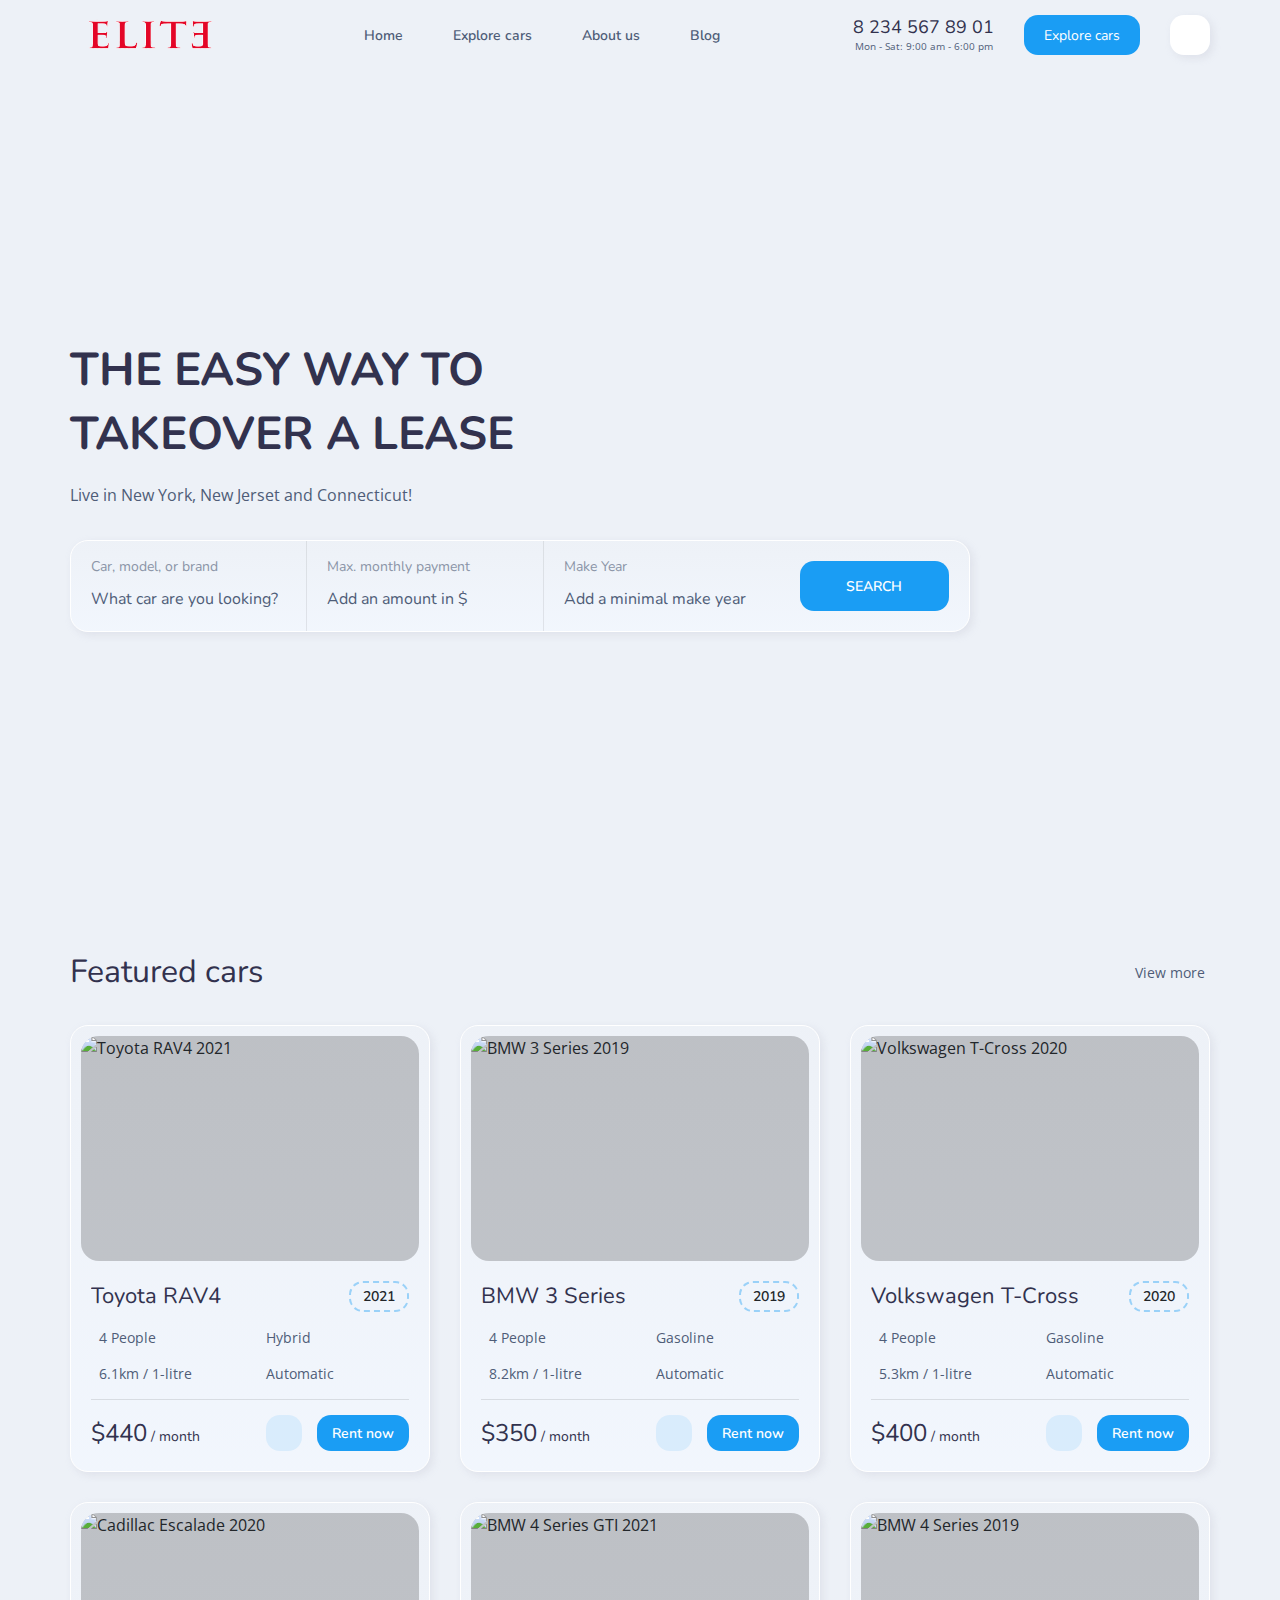
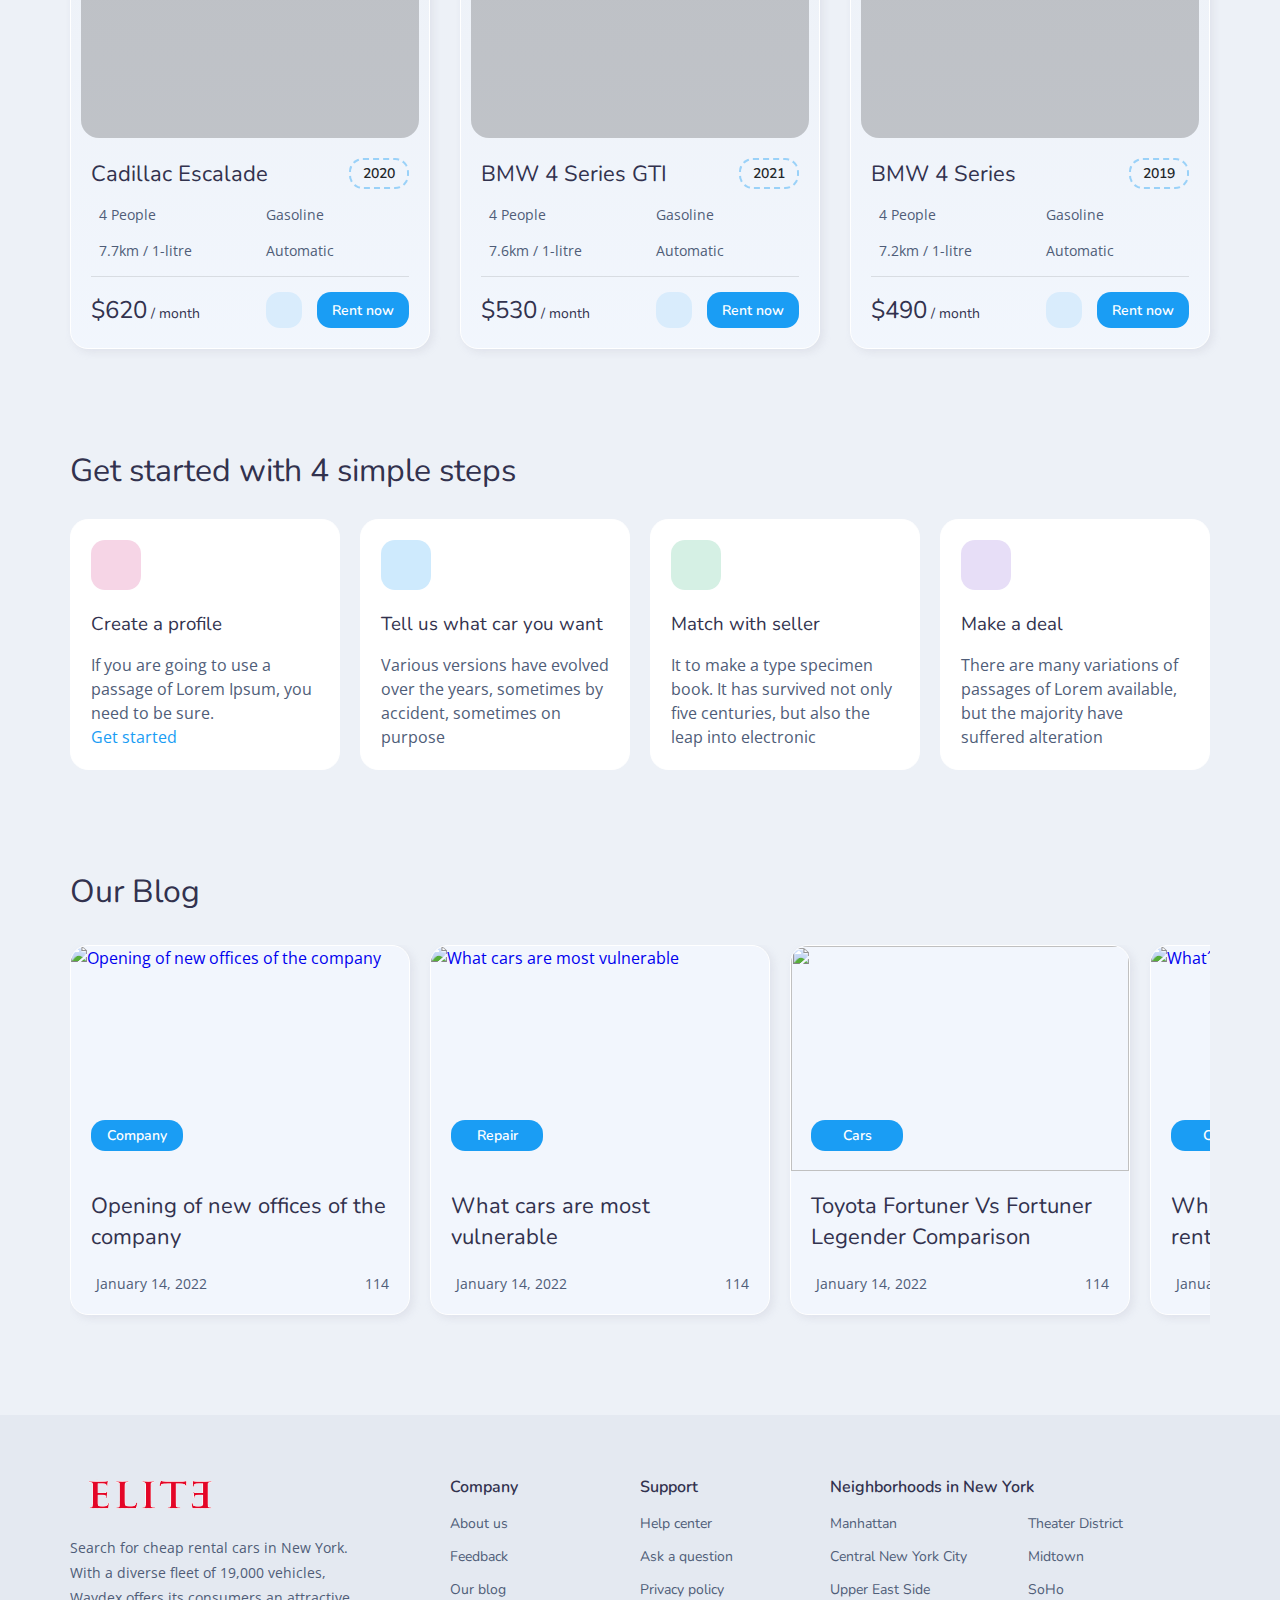
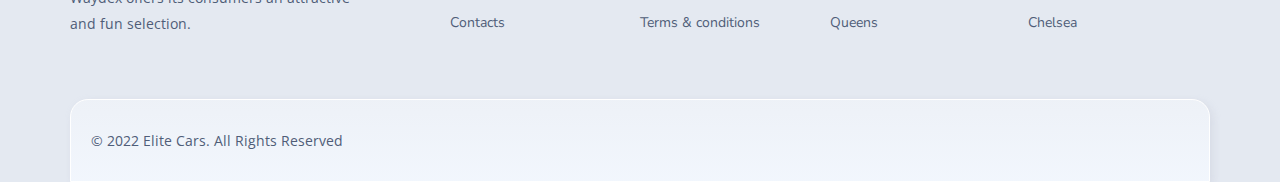
==== commit 45931adb: "commit" ====
--- a/index.html
+++ b/index.html
@@ -73,7 +73,7 @@
           <span id="aria-label-txt">Explore cars</span>
         </a>
 
-        <a href="#" class="btn user-btn" aria-label="Profile">
+        <a href="createAProfile.html" class="btn user-btn" aria-label="Profile">
           <ion-icon name="person-outline"></ion-icon>
         </a>
 
@@ -175,7 +175,7 @@
 
                   <div class="card-title-wrapper">
                     <h3 class="h3 card-title">
-                      <a href="#">Toyota RAV4</a>
+                      <a href="https://www.toyota.com/rav4/">Toyota RAV4</a>
                     </h3>
 
                     <data class="year" value="2021">2021</data>
@@ -219,7 +219,9 @@
                       <ion-icon name="heart-outline"></ion-icon>
                     </button>
 
-                    <button class="btn">Rent now</button>
+                    <a href="RentNow.html"  target="_blank"><button class="btn">Rent now</button> </a>
+                    
+                    
 
                   </div>
 
@@ -240,7 +242,7 @@
 
                   <div class="card-title-wrapper">
                     <h3 class="h3 card-title">
-                      <a href="#">BMW 3 Series</a>
+                      <a href="https://www.bmw.in/en/all-models/3-series/sedan/2021/3-series.html">BMW 3 Series</a>
                     </h3>
 
                     <data class="year" value="2019">2019</data>
@@ -284,7 +286,7 @@
                       <ion-icon name="heart-outline"></ion-icon>
                     </button>
 
-                    <button class="btn">Rent now</button>
+                    <a href="RentNow.html"  target="_blank"><button class="btn">Rent now</button> </a>
 
                   </div>
 
@@ -305,7 +307,7 @@
 
                   <div class="card-title-wrapper">
                     <h3 class="h3 card-title">
-                      <a href="#">Volkswagen T-Cross</a>
+                      <a href="https://www.volkswagen-newsroom.com/en/t-cross-3851">Volkswagen T-Cross</a>
                     </h3>
 
                     <data class="year" value="2020">2020</data>
@@ -349,7 +351,7 @@
                       <ion-icon name="heart-outline"></ion-icon>
                     </button>
 
-                    <button class="btn">Rent now</button>
+                    <a href="RentNow.html"  target="_blank"><button class="btn">Rent now</button> </a>
 
                   </div>
 
@@ -370,7 +372,7 @@
 
                   <div class="card-title-wrapper">
                     <h3 class="h3 card-title">
-                      <a href="#">Cadillac Escalade</a>
+                      <a href="https://www.cadillac.com/suvs/escalade">Cadillac Escalade</a>
                     </h3>
 
                     <data class="year" value="2020">2020</data>
@@ -414,7 +416,7 @@
                       <ion-icon name="heart-outline"></ion-icon>
                     </button>
 
-                    <button class="btn">Rent now</button>
+                    <a href="RentNow.html"  target="_blank"><button class="btn">Rent now</button> </a>
 
                   </div>
 
@@ -435,7 +437,7 @@
 
                   <div class="card-title-wrapper">
                     <h3 class="h3 card-title">
-                      <a href="#">BMW 4 Series GTI</a>
+                      <a href="https://versus.com/en/bmw-4-series-coupe-428i-2014-vs-volkswagen-golf-gti-2015">BMW 4 Series GTI</a>
                     </h3>
 
                     <data class="year" value="2021">2021</data>
@@ -479,12 +481,11 @@
                       <ion-icon name="heart-outline"></ion-icon>
                     </button>
 
-                    <button class="btn">Rent now</button>
-
-                  </div>
-
-                </div>
-
+                    <a href="RentNow.html"><button class="btn" target="_blank">Rent now</button> </a>
+
+                  </div>
+
+                </div>
               </div>
             </li>
 
@@ -500,7 +501,7 @@
 
                   <div class="card-title-wrapper">
                     <h3 class="h3 card-title">
-                      <a href="#">BMW 4 Series</a>
+                      <a href="https://www.bmwusa.com/vehicles/4-series/overview.html">BMW 4 Series</a>
                     </h3>
 
                     <data class="year" value="2019">2019</data>
@@ -544,7 +545,7 @@
                       <ion-icon name="heart-outline"></ion-icon>
                     </button>
 
-                    <button class="btn">Rent now</button>
+                    <a href="RentNow.html"  target="_blank"><button class="btn">Rent now</button> </a>
 
                   </div>
 
@@ -586,7 +587,7 @@
                   If you are going to use a passage of Lorem Ipsum, you need to be sure.
                 </p>
 
-                <a href="#" class="card-link">Get started</a>
+                <a href="createAProfile.html" class="card-link">Get started</a>
 
               </div>
             </li>
@@ -829,19 +830,19 @@
 
                 <figure class="card-banner">
 
-                  <a href="#">
-                    <img src="./assets/images/blog-5.jpg" alt="New rules for handling our cars" loading="lazy"
+                  <a href="blogElectricCars.html">
+                    <img src="./assets/images/blog-5.jpg" alt="Electric Cars With the Longest Range" loading="lazy"
                       class="w-100">
                   </a>
 
-                  <a href="#" class="btn card-badge">Company</a>
+                  <a href="blogElectricCars.html" class="btn card-badge">Company</a>
 
                 </figure>
 
                 <div class="card-content">
 
                   <h3 class="h3 card-title">
-                    <a href="#">New rules for handling our cars</a>
+                    <a href="blogElectricCars.html">Electric Cars With the Longest Range</a>
                   </h3>
 
                   <div class="card-meta">
@@ -909,11 +910,11 @@
           </li>
 
           <li>
-            <a href="#" class="footer-link">Pricing plans</a>
-          </li>
-
-          <li>
-            <a href="#" class="footer-link">Our blog</a>
+            <a href="Feedback.html" class="footer-link">Feedback</a>
+          </li>
+
+          <li>
+            <a href="#blog" class="footer-link">Our blog</a>
           </li>
 
           <li>
@@ -1031,7 +1032,7 @@
         </ul>
 
         <p class="copyright">
-          &copy; 2022 <a href="#">codewithsadee</a>. All Rights Reserved
+          &copy; 2022 <a href="#">Elite Cars</a>. All Rights Reserved
         </p>
 
       </div>
